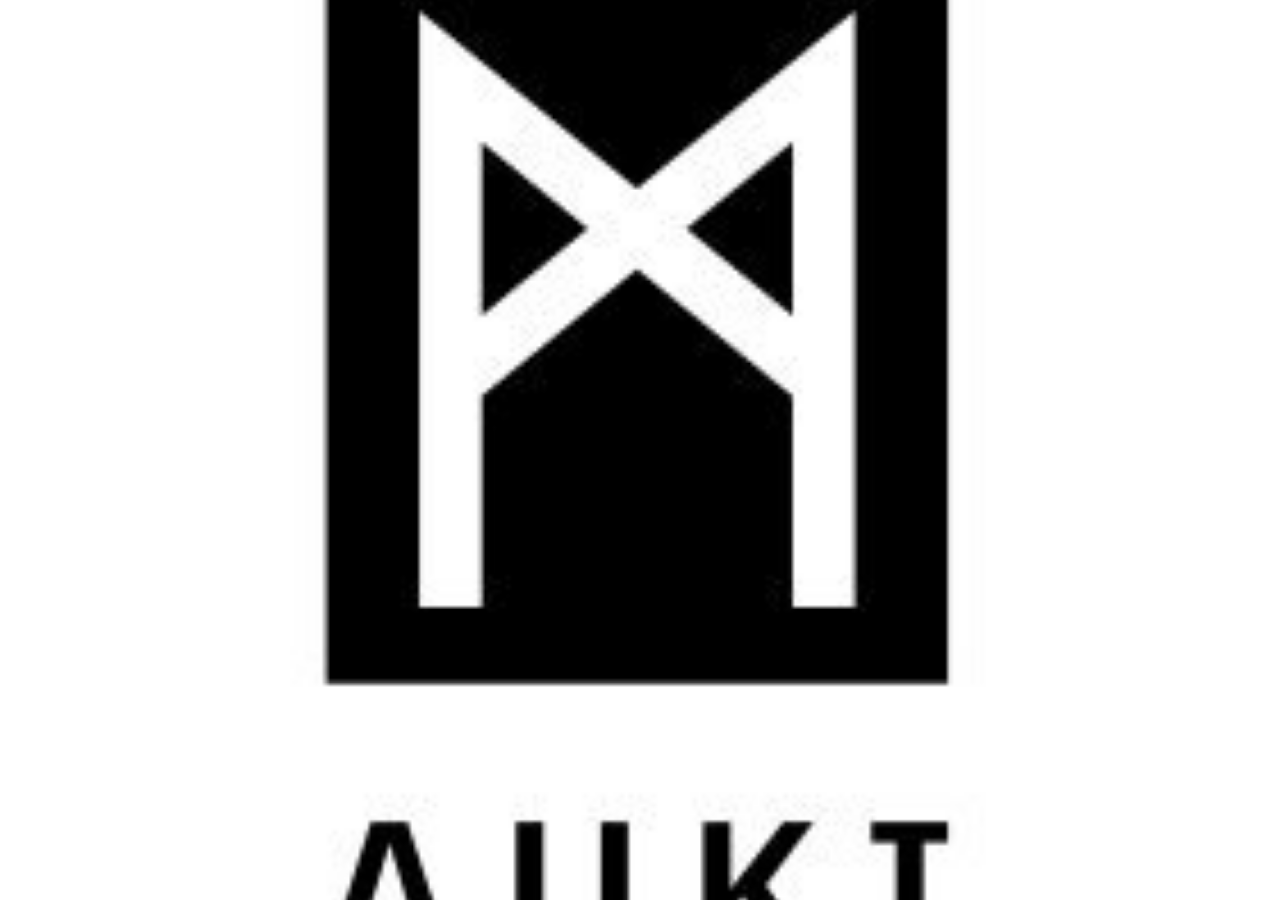
==== tvbox/index.html @ 9e9682cd "tvbox" ====
<!DOCTYPE html>
<html lang="en">
<head>
    <meta charset="UTF-8">
    <meta name="viewport" content="width=device-width, initial-scale=1.0">
    <title>Full Screen Image</title>
    <style>
        body, html {
            margin: 0;
            padding: 0;
            height: 100%;
            overflow: hidden;
        }
        .fullscreen-image {
            background-image: url('pic.jpg');
            background-size: cover;
            background-position: center;
            width: 100%;
            height: 100%;
            position: fixed;
            top: 0;
            left: 0;
        }
    </style>
</head>
<body>
    <div class="fullscreen-image"></div>
</body>
</html>
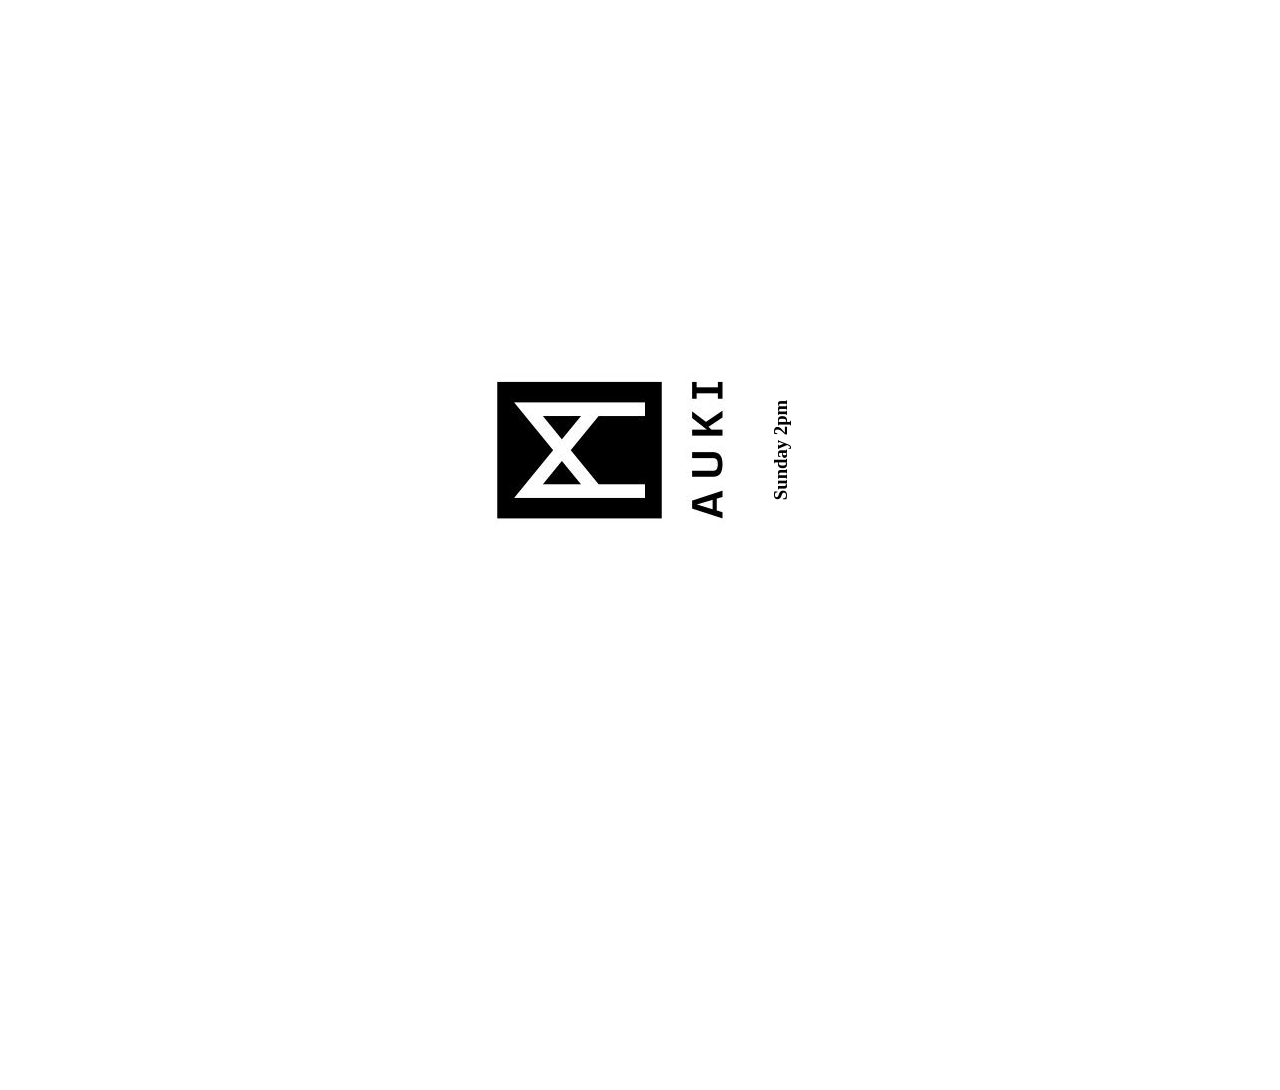
==== commit 104d70ae: "update" ====
--- a/tvbox/index.html
+++ b/tvbox/index.html
@@ -1,29 +1,67 @@
 <!DOCTYPE html>
 <html lang="en">
+<script>
+    setInterval(() => {
+        window.location.reload();
+    }, 5000);
+</script>
+
 <head>
     <meta charset="UTF-8">
     <meta name="viewport" content="width=device-width, initial-scale=1.0">
     <title>Full Screen Image</title>
     <style>
-        body, html {
+        #content {
+            transform: rotate(270deg);
+            /* Prevent scrollbars */
+
+            /* Scale the content to fit the screen */
+            position: absolute;
+            top: 0;
+            left: 0;
+            right: 0;
+            bottom: 0;
+            display: flex;
+            justify-content: center;
+            align-items: center;
+
+            flex-direction: column;
+
+            
+        }
+
+        html,
+        body {
             margin: 0;
             padding: 0;
-            height: 100%;
-            overflow: hidden;
         }
-        .fullscreen-image {
-            background-image: url('pic.jpg');
-            background-size: cover;
-            background-position: center;
-            width: 100%;
-            height: 100%;
-            position: fixed;
-            top: 0;
-            left: 0;
+        img {
+          
+          
         }
     </style>
 </head>
+
 <body>
-    <div class="fullscreen-image"></div>
+    <div id="content">
+        <img src="pic.jpg" alt="Full Screen Image" />
+        <h3>
+<script>
+    const days = ['Sunday', 'Monday', 'Tuesday', 'Wednesday', 'Thursday', 'Friday', 'Saturday'];
+
+    // Create a new Date object for the current date and time in Hong Kong timezone
+    const now = new Date().toLocaleString('en-US', { timeZone: 'Asia/Hong_Kong' });
+    const hkTime = new Date(now);
+    const dayOfWeek = days[hkTime.getDay()];
+    const hours = hkTime.getHours();
+    const period = hours >= 12 ? 'pm' : 'am';
+    const formattedHours = hours % 12 === 0 ? 12 : hours % 12; // Convert to 12-hour format
+    
+    // Display the day and time in Hong Kong timezone
+    document.write(`${dayOfWeek} ${formattedHours}${period}`);
+</script>
+        </h3>
+    </div>
 </body>
-</html>
+
+</html>
